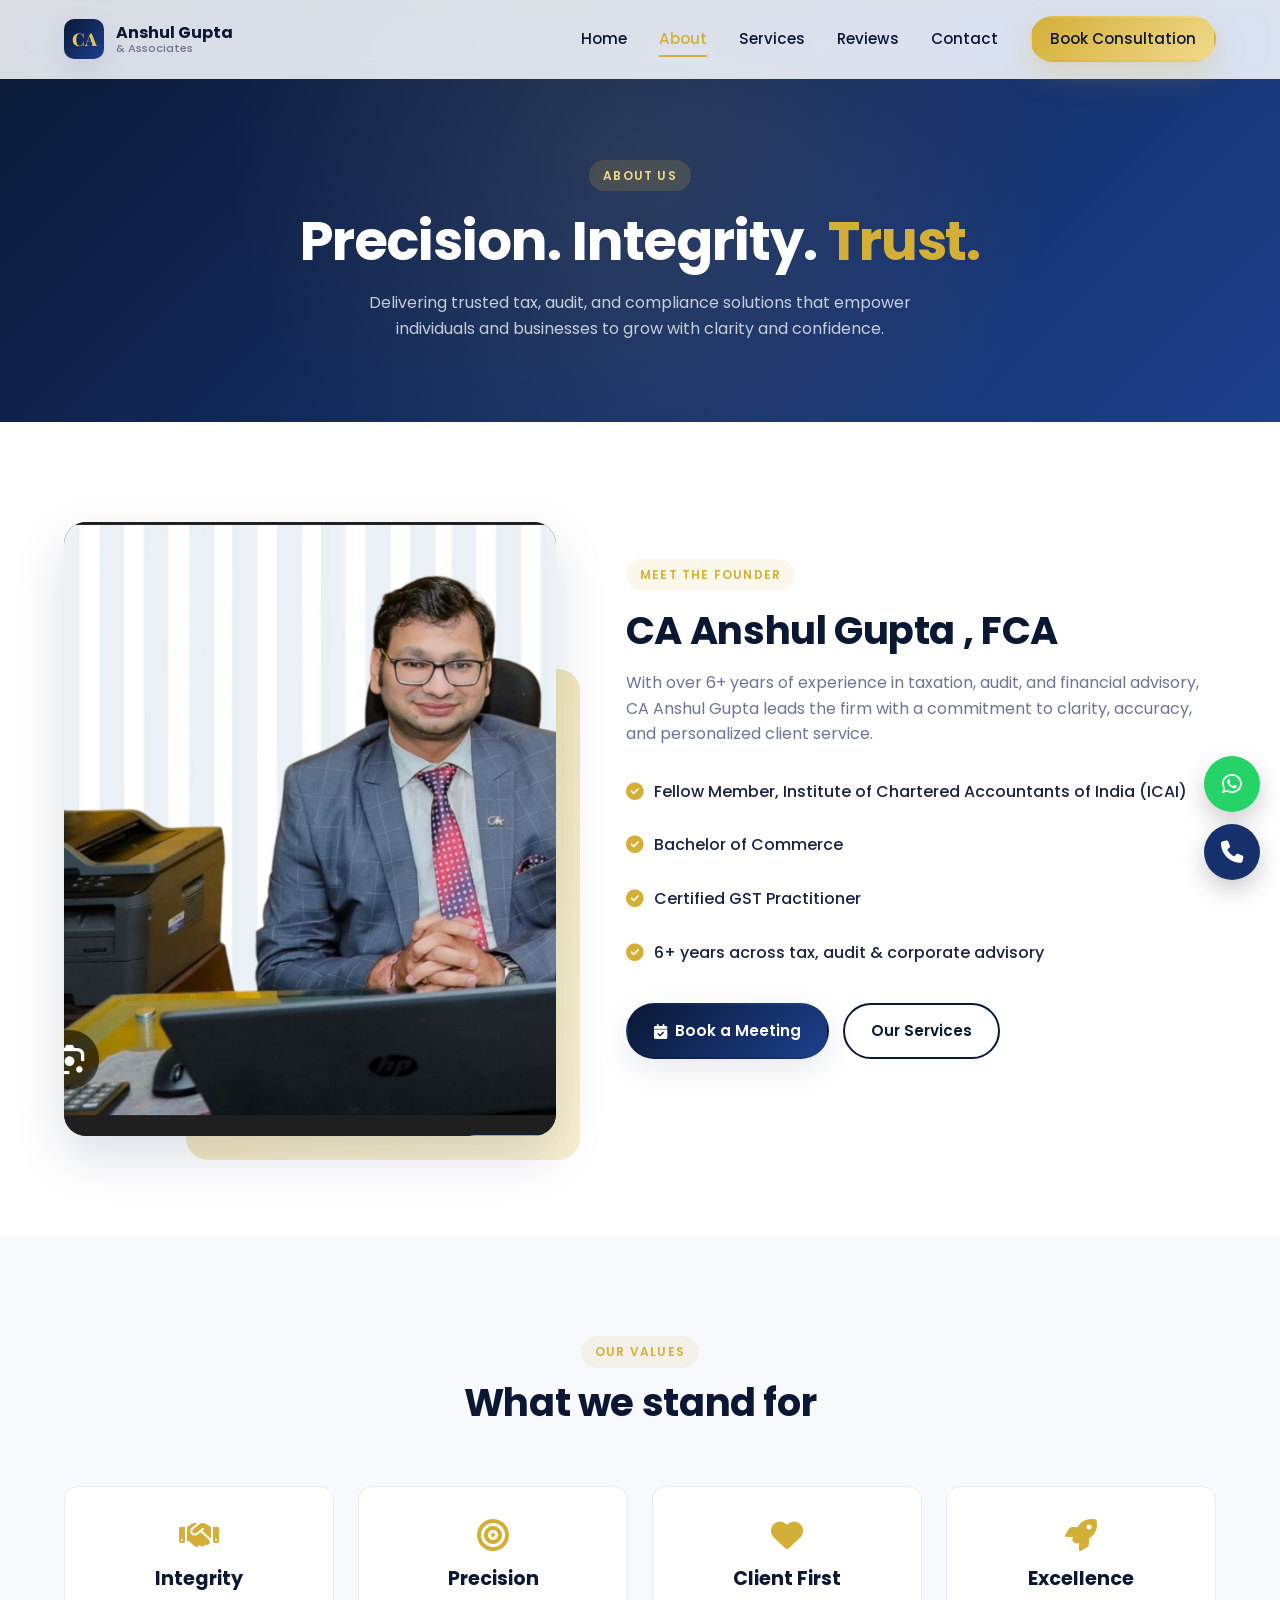
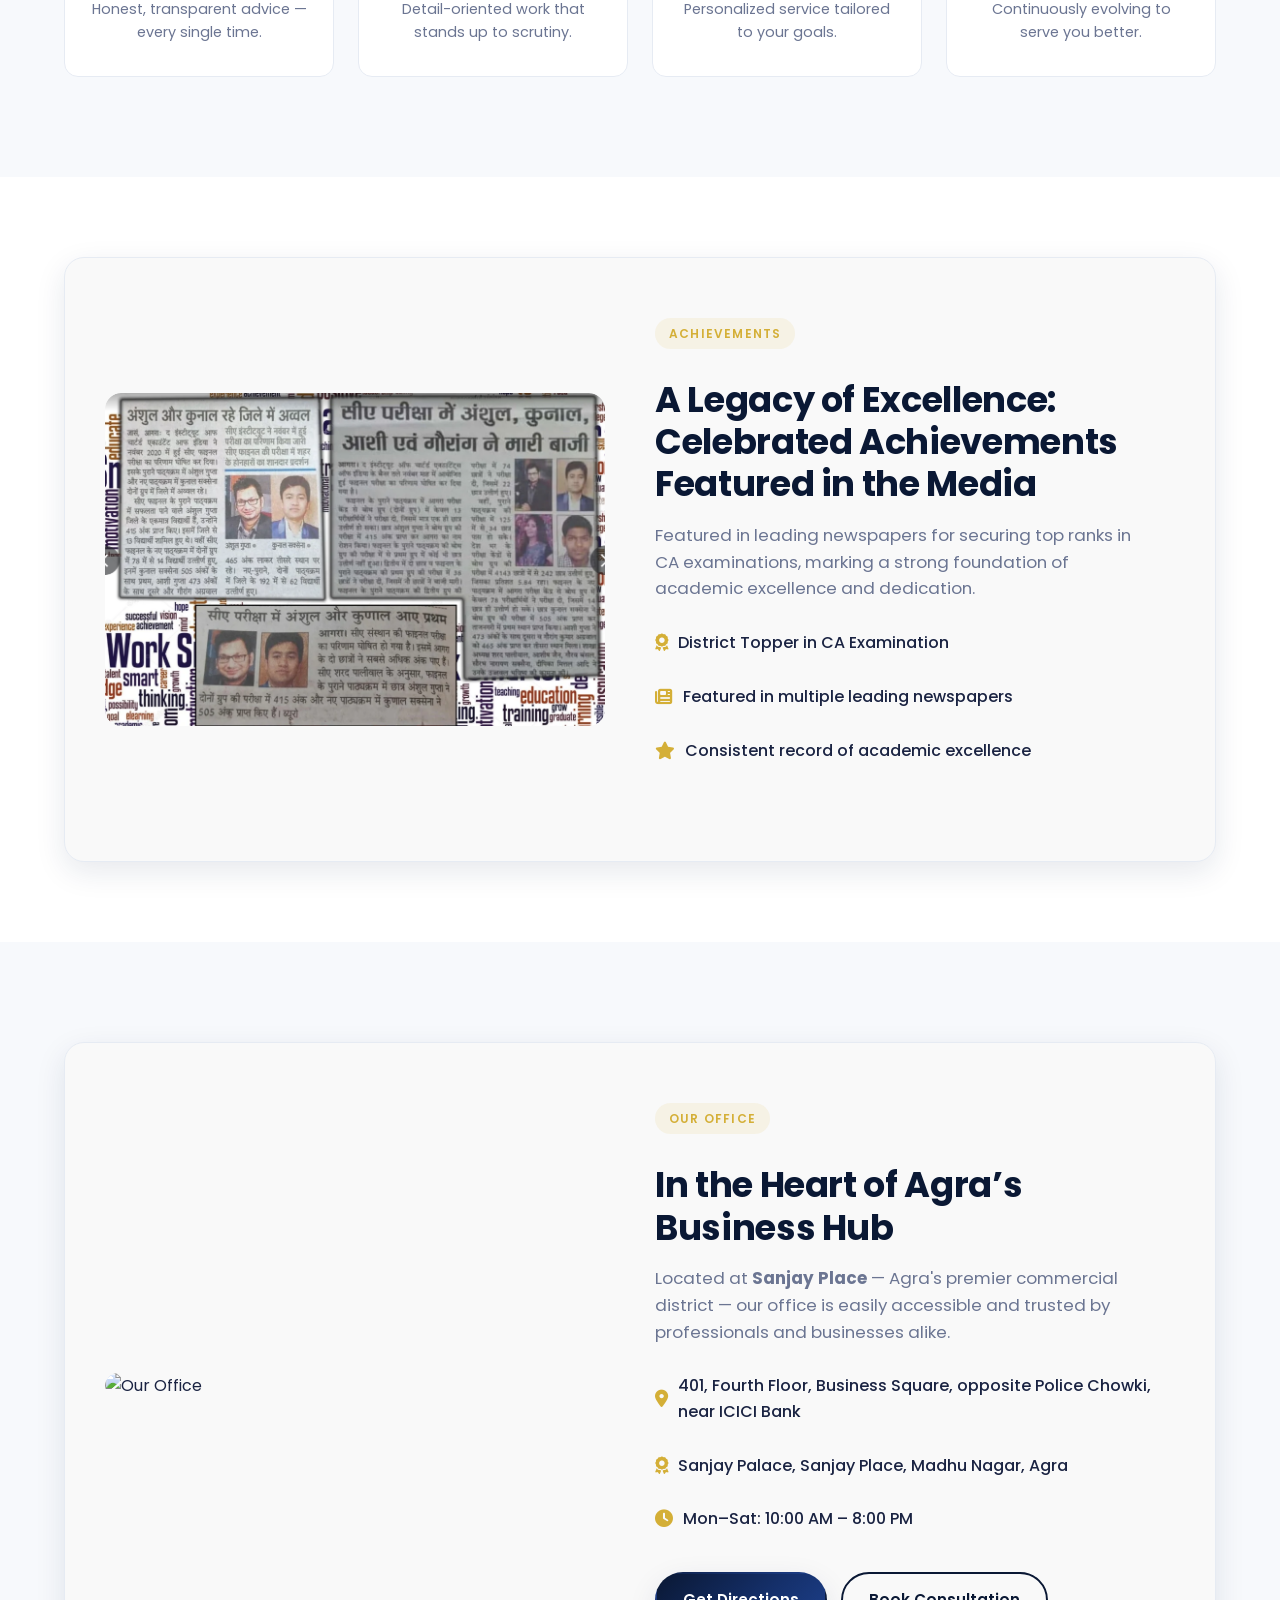
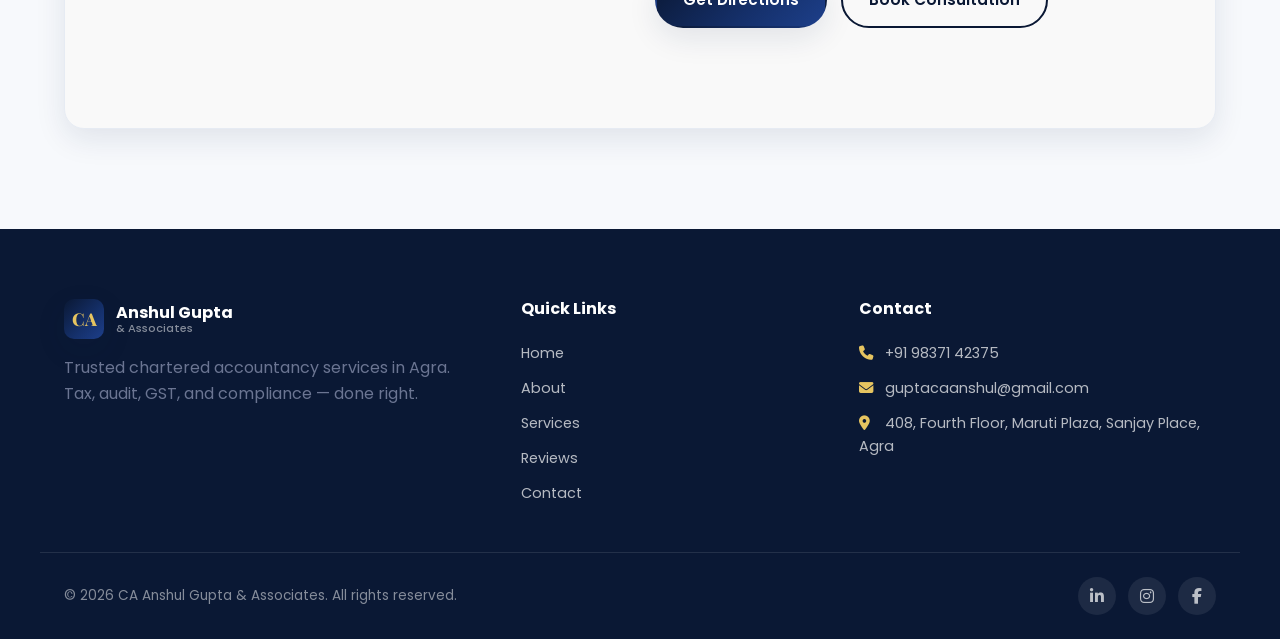
==== about.html @ d78a10b1 "Updated project" ====
<!DOCTYPE html>
<html lang="en">

<head>
  <meta charset="UTF-8" />
  <meta name="viewport" content="width=device-width, initial-scale=1.0" />
  <title>About — CA Anshul Gupta </title>
  <meta name="description"
    content="Meet CA Anshul Gupta  — qualified Chartered Accountant with 6+ years of experience in tax, audit, and advisory." />
  <link
    href="https://fonts.googleapis.com/css2?family=Poppins:wght@300;400;500;600;700;800&family=Playfair+Display:wght@600;700&display=swap"
    rel="stylesheet" />
  <link rel="stylesheet" href="https://cdnjs.cloudflare.com/ajax/libs/font-awesome/6.5.1/css/all.min.css" />
  <link rel="stylesheet" href="https://unpkg.com/aos@2.3.4/dist/aos.css" />
  <link rel="stylesheet" href="css/styles.css" />
</head>

<body>
  <header class="navbar" id="navbar">
    <div class="container nav-inner">
      <a href="index.html" class="brand">
        <span class="brand-mark">CA</span>
        <span class="brand-text">Anshul Gupta <small>& Associates</small></span>
      </a>
      <nav class="nav-links" id="navLinks">
        <a href="index.html">Home</a>
        <a href="about.html" class="active">About</a>
        <a href="services.html">Services</a>
        <a href="reviews.html">Reviews</a>
        <a href="contact.html">Contact</a>
        <a href="contact.html" class="btn btn-gold btn-sm">Book Consultation</a>
      </nav>
      <button class="hamburger" id="hamburger" aria-label="Menu">
        <span></span><span></span><span></span>
      </button>
    </div>
  </header>

  <section class="page-hero">
    <div class="container">
      <span class="eyebrow gold-text" data-aos="fade-up">About Us</span>
      <h1 data-aos="fade-up" data-aos-delay="100">Precision. Integrity. <span class="gold">Trust.</span></h1>
      <p data-aos="fade-up" data-aos-delay="200">Delivering trusted tax, audit, and compliance solutions that empower
        individuals and businesses to grow with clarity and confidence.</p>
    </div>
  </section>

  <section class="section">
    <div class="container about-grid">
      <div class="about-image" data-aos="fade-right">
        <div class="img-frame">
          <div class="img-placeholder profile">
            <img src="./images/profile.jpeg" alt="CA Anshul Gupta" class="profile-img">
          </div>
        </div>
        <div class="img-deco"></div>
      </div>
      <div class="about-text" data-aos="fade-left">
        <span class="eyebrow gold-text">Meet the Founder</span>
        <h2>CA Anshul Gupta , FCA</h2>
        <p>With over 6+ years of experience in taxation, audit, and financial advisory, CA Anshul Gupta leads the firm
          with a commitment to clarity, accuracy, and personalized client service.</p>
        <ul class="check-list">
          <li><i class="fa-solid fa-circle-check"></i> Fellow Member, Institute of Chartered Accountants of India (ICAI)
          </li>
          <li><i class="fa-solid fa-circle-check"></i> Bachelor of Commerce </li>
          <li><i class="fa-solid fa-circle-check"></i> Certified GST Practitioner</li>
          <li><i class="fa-solid fa-circle-check"></i> 6+ years across tax, audit & corporate advisory</li>
        </ul>
        <div class="hero-cta">
          <a href="contact.html" class="btn btn-primary"><i class="fa-solid fa-calendar-check"></i> Book a Meeting</a>
          <a href="services.html" class="btn btn-outline">Our Services</a>
        </div>
      </div>
    </div>
  </section>

  <section class="section section-muted">
    <div class="container">
      <div class="section-head" data-aos="fade-up">
        <span class="eyebrow gold-text">Our Values</span>
        <h2>What we stand for</h2>
      </div>
      <div class="values-grid">
        <div class="value-card" data-aos="fade-up">
          <i class="fa-solid fa-handshake"></i>
          <h3>Integrity</h3>
          <p>Honest, transparent advice — every single time.</p>
        </div>
        <div class="value-card" data-aos="fade-up" data-aos-delay="100">
          <i class="fa-solid fa-bullseye"></i>
          <h3>Precision</h3>
          <p>Detail-oriented work that stands up to scrutiny.</p>
        </div>
        <div class="value-card" data-aos="fade-up" data-aos-delay="200">
          <i class="fa-solid fa-heart"></i>
          <h3>Client First</h3>
          <p>Personalized service tailored to your goals.</p>
        </div>
        <div class="value-card" data-aos="fade-up" data-aos-delay="300">
          <i class="fa-solid fa-rocket"></i>
          <h3>Excellence</h3>
          <p>Continuously evolving to serve you better.</p>
        </div>
      </div>
    </div>
  </section>

  <section class="section achievement-section">
    <div class="container">
      <div class="office-card" data-aos="fade-up">

        <!-- Image -->
        <div class="office-image">
          <img src="./images/news paper copy.png" alt="Media Coverage">
        </div>

        <!-- Content -->
        <div class="office-content">
          <span class="eyebrow gold-text">ACHIEVEMENTS</span>

          <h2>A Legacy of Excellence: Celebrated Achievements Featured in the Media</h2>

          <p>
            Featured in leading newspapers for securing top ranks in CA examinations,
            marking a strong foundation of academic excellence and dedication.
          </p>

          <ul class="check-list">
            <li><i class="fa-solid fa-award"></i> District Topper in CA Examination</li>
            <li><i class="fa-solid fa-newspaper"></i> Featured in multiple leading newspapers</li>
            <li><i class="fa-solid fa-star"></i> Consistent record of academic excellence</li>
          </ul>

        </div>
      </div>
    </div>
  </section>

  <section class="section section-muted">
    <div class="container">
      <div class="office-card" data-aos="fade-up">

        <!-- Image -->
        <div class="office-image">
          <img src="./images/office image new.png" alt="Our Office">
        </div>

        <!-- Content -->
        <div class="office-content">
          <span class="eyebrow gold-text">OUR OFFICE</span>

          <h2>In the Heart of Agra’s Business Hub</h2>

          <p>
            Located at <strong>Sanjay Place</strong> — Agra's premier commercial district —
            our office is easily accessible and trusted by professionals and businesses alike.
          </p>

          <ul class="check-list" style="margin-bottom: 32px;">
            <li><i class="fa-solid fa-location-dot"></i> 401, Fourth Floor, Business Square, opposite Police Chowki,
              near ICICI Bank</li>
            <li><i class="fa-solid fa-award"></i> Sanjay Palace, Sanjay Place, Madhu Nagar, Agra</li>
            <li><i class="fa-solid fa-clock"></i> Mon–Sat: 10:00 AM – 8:00 PM</li>
          </ul>

          <div class="hero-cta">
            <a href="https://maps.app.goo.gl/WFhWvHeYN3jcfNAJ9" target="_blank" class="btn btn-primary">
              Get Directions
            </a>
            <a href="contact.html" class="btn btn-outline">
              Book Consultation
            </a>
          </div>

        </div>
      </div>
    </div>
  </section>

  <footer class="footer">
    <div class="container footer-grid">
      <div>
        <a href="index.html" class="brand">
          <span class="brand-mark">CA</span>
          <span class="brand-text">Anshul Gupta <small>& Associates</small></span>
        </a>
        <p class="muted">Trusted chartered accountancy services in Agra. Tax, audit, GST, and compliance — done right.
        </p>
      </div>
      <div>
        <h4>Quick Links</h4>
        <ul>
          <li><a href="index.html">Home</a></li>
          <li><a href="about.html">About</a></li>
          <li><a href="services.html">Services</a></li>
          <li><a href="reviews.html">Reviews</a></li>
          <li><a href="contact.html">Contact</a></li>
        </ul>
      </div>
      <div>
        <h4>Contact</h4>
        <ul>
          <li><a href="tel:+919837142375"><i class="fa-solid fa-phone"></i> +91 98371 42375</a></li>
          <li><a href="mailto:guptacaanshul@gmail.com"><i class="fa-solid fa-envelope"></i> guptacaanshul@gmail.com</a>
          </li>
          <li><i class="fa-solid fa-location-dot"></i> 408, Fourth Floor, Maruti Plaza, Sanjay Place, Agra</li>
        </ul>
      </div>
    </div>
    <div class="container foot-bottom">
      <small>© <span id="year"></span> CA Anshul Gupta & Associates. All rights reserved.</small>
      <div class="socials">
        <a href="#" aria-label="LinkedIn"><i class="fa-brands fa-linkedin-in"></i></a>
        <a href="#" aria-label="Instagram"><i class="fa-brands fa-instagram"></i></a>
        <a href="#" aria-label="Facebook"><i class="fa-brands fa-facebook-f"></i></a>
      </div>
    </div>
  </footer>

  <a href="https://wa.me/91-9837142375" target="_blank" rel="noopener" class="float-btn float-wa" aria-label="WhatsApp">
    <i class="fa-brands fa-whatsapp"></i>
  </a>
  <a href="tel:+91-9837142375" class="float-btn float-call" aria-label="Call">
    <i class="fa-solid fa-phone"></i>
  </a>

  <script src="https://unpkg.com/aos@2.3.4/dist/aos.js"></script>
  <script src="js/main.js"></script>
</body>

</html>
---- css/styles.css ----
/* =========================================================
   CA Anshul Gupta & Associates — Premium CA website
   Theme: Dark Blue + White + Gold
   ========================================================= */

:root {
  --navy-900: #0a1834;
  --navy-800: #0f2452;
  --navy-700: #15306b;
  --navy-600: #1d3f8a;
  --gold-500: #d4af37;
  --gold-400: #e6c460;
  --gold-300: #f1d98a;
  --white: #ffffff;
  --offwhite: #f7f9fc;
  --muted: #6b7592;
  --line: #e6ebf3;
  --shadow-sm: 0 4px 12px rgba(15, 36, 82, 0.06);
  --shadow-md: 0 10px 30px rgba(15, 36, 82, 0.1);
  --shadow-lg: 0 20px 50px rgba(15, 36, 82, 0.15);
  --shadow-gold: 0 12px 30px rgba(212, 175, 55, 0.25);
  --radius: 14px;
  --radius-lg: 22px;
  --transition: 0.3s cubic-bezier(0.4, 0, 0.2, 1);
  --gradient-navy: linear-gradient(135deg, #0a1834 0%, #15306b 60%, #1d3f8a 100%);
  --gradient-gold: linear-gradient(135deg, #d4af37, #f1d98a);
}

* {
  box-sizing: border-box;
  margin: 0;
  padding: 0;
}

html {
  scroll-behavior: smooth;
}

body {
  font-family: 'Poppins', system-ui, -apple-system, sans-serif;
  font-size: 16px;
  line-height: 1.6;
  color: #1a2342;
  background: var(--white);
  -webkit-font-smoothing: antialiased;
  overflow-x: hidden;
}

img {
  max-width: 100%;
  display: block;
}

.container {
  max-width: 1200px;
  margin: 0 auto;
  padding: 0 24px;
}

h1,
h2,
h3,
h4 {
  font-weight: 700;
  line-height: 1.2;
  color: var(--navy-900);
}

h1 {
  font-size: clamp(2rem, 4vw + 1rem, 3.4rem);
  letter-spacing: -0.02em;
}

h2 {
  font-size: clamp(1.6rem, 2vw + 1rem, 2.4rem);
  letter-spacing: -0.01em;
}

h3 {
  font-size: 1.2rem;
}

p {
  color: #4a5573;
}

a {
  color: inherit;
  text-decoration: none;
}

.muted {
  color: var(--muted);
}

.gold {
  color: var(--gold-500);
}

.gold-text {
  color: var(--gold-500);
  letter-spacing: 0.12em;
  text-transform: uppercase;
  font-size: 0.75rem;
  font-weight: 600;
}

.eyebrow {
  display: inline-flex;
  align-items: center;
  gap: 8px;
  padding: 6px 14px;
  border-radius: 999px;
  background: rgba(212, 175, 55, 0.1);
  color: var(--gold-500);
  font-size: 0.75rem;
  font-weight: 600;
  letter-spacing: 0.1em;
  text-transform: uppercase;
  margin-bottom: 18px;
}

/* ========== Buttons ========== */
.btn {
  display: inline-flex;
  align-items: center;
  justify-content: center;
  gap: 8px;
  padding: 14px 26px;
  font-family: inherit;
  font-size: 0.95rem;
  font-weight: 600;
  border-radius: 999px;
  border: 2px solid transparent;
  cursor: pointer;
  transition: all var(--transition);
  white-space: nowrap;
  position: relative;
  overflow: hidden;
}

.btn-sm {
  padding: 9px 18px;
  font-size: 0.85rem;
}

.btn-block {
  width: 100%;
}

.btn-primary {
  background: var(--gradient-navy);
  color: var(--white);
  box-shadow: var(--shadow-md);
}

.btn-primary:hover {
  transform: translateY(-3px);
  box-shadow: var(--shadow-lg);
}

.btn-gold {
  background: var(--gradient-gold);
  color: var(--navy-900);
  box-shadow: var(--shadow-gold);
}

.btn-gold:hover {
  transform: translateY(-3px);
  box-shadow: 0 18px 40px rgba(212, 175, 55, 0.4);
}

.btn-whatsapp {
  background: #25d366;
  color: var(--white);
  box-shadow: 0 10px 25px rgba(37, 211, 102, 0.3);
}

.btn-whatsapp:hover {
  background: #1faa54;
  transform: translateY(-3px);
}

.btn-light {
  background: var(--white);
  color: var(--navy-900);
}

.btn-light:hover {
  transform: translateY(-3px);
  box-shadow: var(--shadow-md);
}

.btn-outline {
  background: transparent;
  color: var(--navy-900);
  border-color: var(--navy-900);
}

.btn-outline:hover {
  background: var(--navy-900);
  color: var(--white);
}

/* ========== Navbar ========== */
.navbar {
  position: fixed;
  top: 0;
  left: 0;
  right: 0;
  z-index: 100;
  padding: 16px 0;
  background: rgba(255, 255, 255, 0.85);
  backdrop-filter: saturate(180%) blur(14px);
  -webkit-backdrop-filter: saturate(180%) blur(14px);
  transition: all var(--transition);
  border-bottom: 1px solid transparent;
}

.navbar.scrolled {
  padding: 10px 0;
  background: rgba(255, 255, 255, 0.95);
  border-bottom-color: var(--line);
  box-shadow: var(--shadow-sm);
}

.nav-inner {
  display: flex;
  align-items: center;
  justify-content: space-between;
}

.brand {
  display: flex;
  align-items: center;
  gap: 12px;
  font-weight: 700;
}

.brand-mark {
  width: 40px;
  height: 40px;
  display: grid;
  place-items: center;
  background: var(--gradient-navy);
  color: var(--gold-400);
  border-radius: 10px;
  font-weight: 800;
  font-family: 'Playfair Display', serif;
  font-size: 1.1rem;
  box-shadow: var(--shadow-md);
}

.brand-text {
  font-size: 1rem;
  line-height: 1.1;
  color: var(--navy-900);
}

.brand-text small {
  display: block;
  font-size: 0.7rem;
  color: var(--muted);
  font-weight: 500;
}

.nav-links {
  display: flex;
  align-items: center;
  gap: 32px;
}

.nav-links a {
  font-weight: 500;
  font-size: 0.95rem;
  color: var(--navy-900);
  position: relative;
  transition: color var(--transition);
}

.nav-links a:not(.btn)::after {
  content: '';
  position: absolute;
  left: 0;
  bottom: -6px;
  width: 100%;
  height: 2px;
  background: var(--gold-500);
  transform: scaleX(0);
  transform-origin: right;
  transition: transform var(--transition);
}

.nav-links a:not(.btn):hover::after,
.nav-links a:not(.btn).active::after {
  transform: scaleX(1);
  transform-origin: left;
}

.nav-links a.active {
  color: var(--gold-500);
}

.hamburger {
  display: none;
  width: 42px;
  height: 42px;
  background: transparent;
  border: none;
  cursor: pointer;
  flex-direction: column;
  gap: 5px;
  justify-content: center;
  align-items: center;
}

.hamburger span {
  width: 24px;
  height: 2px;
  background: var(--navy-900);
  transition: all var(--transition);
}

.hamburger.open span:nth-child(1) {
  transform: translateY(7px) rotate(45deg);
}

.hamburger.open span:nth-child(2) {
  opacity: 0;
}

.hamburger.open span:nth-child(3) {
  transform: translateY(-7px) rotate(-45deg);
}

/* ========== Hero ========== */
.hero {
  position: relative;
  padding: 160px 0 100px;
  overflow: hidden;
  background: var(--gradient-navy);
  color: var(--white);
}

.hero-bg {
  position: absolute;
  inset: 0;
  background:
    radial-gradient(circle at 20% 30%, rgba(212, 175, 55, 0.15), transparent 50%),
    radial-gradient(circle at 80% 70%, rgba(29, 63, 138, 0.5), transparent 50%);
  pointer-events: none;
}

.hero::before {
  content: '';
  position: absolute;
  inset: 0;
  background-image:
    linear-gradient(rgba(255, 255, 255, 0.03) 1px, transparent 1px),
    linear-gradient(90deg, rgba(255, 255, 255, 0.03) 1px, transparent 1px);
  background-size: 40px 40px;
  pointer-events: none;
}

.hero-inner {
  position: relative;
  display: grid;
  grid-template-columns: 1.1fr 1fr;
  gap: 60px;
  align-items: center;
}

.hero-content h1 {
  color: var(--white);
  margin-bottom: 20px;
}

.hero-content .lead {
  color: rgba(255, 255, 255, 0.8);
  font-size: 1.1rem;
  margin-bottom: 32px;
  max-width: 540px;
}

.hero-content .eyebrow {
  background: rgba(212, 175, 55, 0.18);
  color: var(--gold-300);
}

.hero-cta {
  display: flex;
  flex-wrap: wrap;
  gap: 14px;
  margin-bottom: 40px;
}

.hero-trust {
  display: flex;
  align-items: center;
  gap: 16px;
}

.hero-trust strong {
  display: block;
  color: var(--white);
  font-weight: 600;
}

.hero-trust small {
  color: rgba(255, 255, 255, 0.6);
}

.avatars {
  display: flex;
}

.avatars span {
  width: 40px;
  height: 40px;
  border-radius: 50%;
  border: 3px solid var(--navy-800);
  margin-left: -12px;
  background: linear-gradient(135deg, #d4af37, #f1d98a);
}

.avatars span:first-child {
  margin-left: 0;
}

.avatars span:nth-child(2) {
  background: linear-gradient(135deg, #6c8cff, #a3b8ff);
}

.avatars span:nth-child(3) {
  background: linear-gradient(135deg, #25d366, #5eea91);
}

.avatars span:nth-child(4) {
  background: linear-gradient(135deg, #ff8a65, #ffb199);
}

/* Hero floating cards */
.hero-card {
  position: relative;
  height: 460px;
}

.hero-orb {
  position: absolute;
  width: 360px;
  height: 360px;
  right: -40px;
  top: 30px;
  background: radial-gradient(circle, rgba(212, 175, 55, 0.3), transparent 70%);
  border-radius: 50%;
  filter: blur(20px);
  animation: float 6s ease-in-out infinite;
}

.float-card {
  position: absolute;
  display: flex;
  align-items: center;
  gap: 14px;
  padding: 16px 20px;
  background: rgba(255, 255, 255, 0.96);
  border-radius: var(--radius);
  box-shadow: var(--shadow-lg);
  color: var(--navy-900);
  min-width: 240px;
  animation: float 5s ease-in-out infinite;
}

.float-card i {
  font-size: 1.4rem;
  color: var(--navy-700);
  width: 42px;
  height: 42px;
  display: grid;
  place-items: center;
  background: rgba(15, 36, 82, 0.08);
  border-radius: 10px;
}

.float-card strong {
  display: block;
  font-weight: 600;
  font-size: 0.95rem;
}

.float-card small {
  color: var(--muted);
  font-size: 0.8rem;
}

.badge-ok,
.badge-warn {
  margin-left: auto;
  padding: 4px 10px;
  border-radius: 999px;
  font-size: 0.7rem;
  font-weight: 600;
}

.badge-ok {
  background: rgba(37, 211, 102, 0.15);
  color: #1a8a45;
}

.badge-warn {
  background: rgba(212, 175, 55, 0.18);
  color: #8a7020;
}

.card-1 {
  top: 20px;
  right: 40px;
  animation-delay: 0s;
}

.card-2 {
  top: 180px;
  right: 0;
  animation-delay: 1s;
}

.card-3 {
  top: 340px;
  right: 80px;
  animation-delay: 2s;
}

@keyframes float {

  0%,
  100% {
    transform: translateY(0);
  }

  50% {
    transform: translateY(-12px);
  }
}

/* ========== Page hero (about/services/contact) ========== */
.page-hero {
  padding: 160px 0 80px;
  background: var(--gradient-navy);
  color: var(--white);
  text-align: center;
  position: relative;
  overflow: hidden;
}

.page-hero::before {
  content: '';
  position: absolute;
  inset: 0;
  background: radial-gradient(circle at 50% 40%, rgba(212, 175, 55, 0.12), transparent 60%);
}

.page-hero h1 {
  color: var(--white);
  position: relative;
}

.page-hero p {
  color: rgba(255, 255, 255, 0.75);
  max-width: 620px;
  margin: 16px auto 0;
  position: relative;
}

.page-hero .eyebrow {
  background: rgba(212, 175, 55, 0.18);
  color: var(--gold-300);
  position: relative;
}

/* ========== Stats ========== */
.stats {
  padding: 60px 0;
  background: var(--white);
  margin-top: -50px;
  position: relative;
  z-index: 5;
}

.stats-grid {
  display: grid;
  grid-template-columns: repeat(4, 1fr);
  gap: 24px;
  background: var(--white);
  padding: 40px;
  border-radius: var(--radius-lg);
  box-shadow: var(--shadow-lg);
  border: 1px solid var(--line);
}

.stat {
  text-align: center;
}

.stat h3 {
  font-size: 2.6rem;
  background: var(--gradient-navy);
  -webkit-background-clip: text;
  background-clip: text;
  -webkit-text-fill-color: transparent;
  font-weight: 800;
  margin-bottom: 6px;
}

.stat p {
  color: var(--muted);
  font-weight: 500;
  font-size: 0.95rem;
}

/* ========== Sections ========== */
.section {
  padding: 100px 0;
}

.section-muted {
  background: var(--offwhite);
}

.section-head {
  text-align: center;
  max-width: 640px;
  margin: 0 auto 60px;
}

.section-head .eyebrow {
  margin-bottom: 12px;
}

.section-head p {
  margin-top: 12px;
  color: var(--muted);
}

/* ========== Service cards ========== */
.services-grid {
  display: grid;
  grid-template-columns: repeat(4, 1fr);
  gap: 24px;
}

.services-grid-lg {
  grid-template-columns: repeat(4, 1fr);
}

.service-card {
  background: var(--white);
  padding: 32px 28px;
  border-radius: var(--radius);
  border: 1px solid var(--line);
  transition: all var(--transition);
  position: relative;
  overflow: hidden;
}

.service-card::before {
  content: '';
  position: absolute;
  left: 0;
  top: 0;
  width: 100%;
  height: 4px;
  background: var(--gradient-gold);
  transform: scaleX(0);
  transform-origin: left;
  transition: transform var(--transition);
}

.service-card:hover {
  transform: translateY(-8px);
  box-shadow: var(--shadow-lg);
  border-color: rgba(212, 175, 55, 0.3);
}

.service-card:hover::before {
  transform: scaleX(1);
}

.icon-wrap {
  width: 56px;
  height: 56px;
  display: grid;
  place-items: center;
  background: var(--gradient-navy);
  color: var(--gold-400);
  border-radius: 14px;
  font-size: 1.3rem;
  margin-bottom: 20px;
  transition: transform var(--transition);
}

.service-card:hover .icon-wrap {
  transform: rotate(-6deg) scale(1.05);
}

.service-card h3 {
  margin-bottom: 10px;
}

.service-card p {
  color: var(--muted);
  font-size: 0.95rem;
  margin-bottom: 16px;
}

.link-arrow {
  display: inline-flex;
  align-items: center;
  gap: 6px;
  color: var(--navy-700);
  font-weight: 600;
  font-size: 0.9rem;
  transition: gap var(--transition), color var(--transition);
}

.link-arrow:hover {
  gap: 12px;
  color: var(--gold-500);
}

.mini-list {
  list-style: none;
  padding: 0;
}

.mini-list li {
  padding: 6px 0 6px 22px;
  position: relative;
  font-size: 0.9rem;
  color: var(--muted);
}

.mini-list li::before {
  content: '✓';
  position: absolute;
  left: 0;
  top: 6px;
  color: var(--gold-500);
  font-weight: 700;
}

/* ========== About ========== */
.about-grid {
  display: grid;
  grid-template-columns: 1fr 1.2fr;
  gap: 70px;
  align-items: center;
}

.about-image {
  position: relative;
}

.img-frame {
  position: relative;
  border-radius: var(--radius-lg);
  overflow: hidden;
  box-shadow: var(--shadow-lg);
  z-index: 2;
}

.img-deco {
  position: absolute;
  width: 80%;
  height: 80%;
  background: var(--gradient-gold);
  border-radius: var(--radius-lg);
  bottom: -24px;
  right: -24px;
  z-index: 1;
  opacity: 0.4;
}

.img-placeholder {
  aspect-ratio: 4/5;
  background: var(--gradient-navy);
  display: grid;
  place-items: center;
  gap: 10px;
  color: var(--gold-300);
  font-size: 4rem;
}

.img-placeholder span {
  font-size: 0.85rem;
  opacity: 0.7;
  letter-spacing: 0.1em;
  text-transform: uppercase;
}

.img-placeholder.profile {
  aspect-ratio: 4/5;
}

.about-text h2 {
  margin-bottom: 16px;
}

.about-text>p {
  margin-bottom: 24px;
  color: var(--muted);
}

.check-list {
  list-style: none;
  margin-bottom: 30px;
}

.check-list li {
  display: flex;
  align-items: center;
  gap: 12px;
  padding: 8px 0;
  font-weight: 500;
}

.check-list i {
  color: var(--gold-500);
  font-size: 1.1rem;
}

/* Values */
.values-grid {
  display: grid;
  grid-template-columns: repeat(4, 1fr);
  gap: 24px;
}

.value-card {
  background: var(--white);
  padding: 32px 24px;
  border-radius: var(--radius);
  text-align: center;
  border: 1px solid var(--line);
  transition: all var(--transition);
}

.value-card:hover {
  transform: translateY(-6px);
  box-shadow: var(--shadow-md);
}

.value-card i {
  font-size: 2rem;
  color: var(--gold-500);
  margin-bottom: 16px;
}

.value-card h3 {
  margin-bottom: 8px;
}

.value-card p {
  color: var(--muted);
  font-size: 0.9rem;
}

/* Gallery */
.gallery-grid {
  display: grid;
  grid-template-columns: repeat(3, 1fr);
  gap: 20px;
}

.gallery-item {
  border-radius: var(--radius);
  overflow: hidden;
  box-shadow: var(--shadow-sm);
  cursor: pointer;
  position: relative;
}

.gallery-item .img-placeholder {
  aspect-ratio: 4/3;
  transition: transform 0.6s ease;
}

.gallery-item:hover .img-placeholder {
  transform: scale(1.08);
}

.gallery-item::after {
  content: '\f00e';
  font-family: 'Font Awesome 6 Free';
  font-weight: 900;
  position: absolute;
  inset: 0;
  background: rgba(10, 24, 52, 0.4);
  color: var(--gold-400);
  font-size: 1.5rem;
  display: grid;
  place-items: center;
  opacity: 0;
  transition: opacity var(--transition);
}

.gallery-item:hover::after {
  opacity: 1;
}

/* ========== CTA band ========== */
.cta-band {
  padding: 80px 0;
  background: var(--gradient-navy);
  color: var(--white);
  position: relative;
  overflow: hidden;
}

.cta-band::before {
  content: '';
  position: absolute;
  inset: 0;
  background: radial-gradient(circle at 80% 50%, rgba(212, 175, 55, 0.2), transparent 50%);
}

.cta-inner {
  position: relative;
  display: flex;
  align-items: center;
  justify-content: space-between;
  gap: 30px;
  flex-wrap: wrap;
}

.cta-inner h2 {
  color: var(--white);
  margin-bottom: 8px;
}

.cta-inner p {
  color: rgba(255, 255, 255, 0.8);
}

.cta-actions {
  display: flex;
  gap: 14px;
  flex-wrap: wrap;
}

/* ========== Contact ========== */
.contact-grid {
  display: grid;
  grid-template-columns: 1fr 1.2fr;
  gap: 60px;
  align-items: start;
}

.contact-info>h2 {
  margin-bottom: 8px;
}

.contact-info>p {
  margin-bottom: 24px;
}

.contact-card {
  display: flex;
  align-items: center;
  gap: 16px;
  padding: 18px 22px;
  background: var(--white);
  border: 1px solid var(--line);
  border-radius: var(--radius);
  margin-bottom: 14px;
  transition: all var(--transition);
}

.contact-card.hover-lift:hover {
  transform: translateY(-3px);
  box-shadow: var(--shadow-md);
  border-color: var(--gold-500);
}

.contact-card.no-link {
  cursor: default;
}

.contact-card small {
  display: block;
  font-size: 0.75rem;
  color: var(--muted);
  text-transform: uppercase;
  letter-spacing: 0.08em;
  font-weight: 600;
}

.contact-card strong {
  font-weight: 600;
  color: var(--navy-900);
}

.contact-card .ci-arrow {
  margin-left: auto;
  color: var(--muted);
  transition: transform var(--transition), color var(--transition);
}

.contact-card.hover-lift:hover .ci-arrow {
  color: var(--gold-500);
  transform: translateX(4px);
}

.ci-icon {
  width: 48px;
  height: 48px;
  display: grid;
  place-items: center;
  border-radius: 12px;
  font-size: 1.1rem;
  flex-shrink: 0;
}

.ci-blue {
  background: rgba(15, 36, 82, 0.1);
  color: var(--navy-700);
}

.ci-green {
  background: rgba(37, 211, 102, 0.15);
  color: #1a8a45;
}

.ci-gold {
  background: rgba(212, 175, 55, 0.18);
  color: #8a7020;
}

.ci-navy {
  background: var(--gradient-navy);
  color: var(--gold-400);
}

/* Contact form */
.contact-form {
  background: var(--white);
  padding: 36px;
  border-radius: var(--radius-lg);
  box-shadow: var(--shadow-md);
  border: 1px solid var(--line);
}

.contact-form h2 {
  margin-bottom: 6px;
}

.contact-form>p {
  margin-bottom: 24px;
  font-size: 0.9rem;
}

.field {
  margin-bottom: 16px;
}

.field label {
  display: block;
  font-size: 0.85rem;
  font-weight: 600;
  color: var(--navy-900);
  margin-bottom: 6px;
}

.field input,
.field select,
.field textarea {
  width: 100%;
  padding: 12px 16px;
  border: 1.5px solid var(--line);
  border-radius: 10px;
  font-family: inherit;
  font-size: 0.95rem;
  background: var(--offwhite);
  transition: all var(--transition);
}

.field input:focus,
.field select:focus,
.field textarea:focus {
  outline: none;
  border-color: var(--gold-500);
  background: var(--white);
  box-shadow: 0 0 0 3px rgba(212, 175, 55, 0.15);
}

.field-row {
  display: grid;
  grid-template-columns: 1fr 1fr;
  gap: 14px;
}

.field textarea {
  resize: vertical;
}

.form-success {
  margin-top: 16px;
  padding: 12px 16px;
  background: rgba(37, 211, 102, 0.12);
  color: #1a8a45;
  border-radius: 10px;
  font-weight: 500;
  font-size: 0.9rem;
}

/* Map */
.map-section {
  padding-bottom: 100px;
}

.map-wrap {
  margin-top: 30px;
  border-radius: var(--radius-lg);
  overflow: hidden;
  box-shadow: var(--shadow-lg);
  max-width: 1200px;
  margin-left: auto;
  margin-right: auto;
  padding: 0 24px;
}

.map-wrap iframe {
  border-radius: var(--radius-lg);
  display: block;
}

/* ========== Footer ========== */
.footer {
  background: var(--navy-900);
  color: rgba(255, 255, 255, 0.7);
  padding: 70px 0 24px;
}

.footer-grid {
  display: grid;
  grid-template-columns: 1.4fr 1fr 1.2fr;
  gap: 40px;
  padding-bottom: 40px;
  border-bottom: 1px solid rgba(255, 255, 255, 0.1);
}

.footer .brand {
  margin-bottom: 16px;
}

.footer .brand-text {
  color: var(--white);
}

.footer .brand-text small {
  color: rgba(255, 255, 255, 0.5);
}

.footer h4 {
  color: var(--white);
  margin-bottom: 18px;
  font-size: 1rem;
}

.footer ul {
  list-style: none;
}

.footer ul li {
  padding: 6px 0;
  font-size: 0.9rem;
}

.footer ul li i {
  width: 22px;
  color: var(--gold-400);
}

.footer ul a {
  transition: color var(--transition);
}

.footer ul a:hover {
  color: var(--gold-400);
}

.foot-bottom {
  display: flex;
  justify-content: space-between;
  align-items: center;
  padding-top: 24px;
  flex-wrap: wrap;
  gap: 14px;
}

.foot-bottom small {
  color: rgba(255, 255, 255, 0.5);
  font-size: 0.85rem;
}

.socials {
  display: flex;
  gap: 12px;
}

.socials a {
  width: 38px;
  height: 38px;
  display: grid;
  place-items: center;
  background: rgba(255, 255, 255, 0.08);
  border-radius: 50%;
  transition: all var(--transition);
}

.socials a:hover {
  background: var(--gold-500);
  color: var(--navy-900);
  transform: translateY(-2px);
}

/* ========== Floating buttons ========== */
.float-btn {
  position: fixed;
  right: 20px;
  width: 56px;
  height: 56px;
  display: grid;
  place-items: center;
  border-radius: 50%;
  color: var(--white);
  font-size: 1.4rem;
  z-index: 90;
  box-shadow: 0 10px 25px rgba(0, 0, 0, 0.2);
  transition: all var(--transition);
  animation: pulse-ring 2.5s ease-out infinite;
}

.float-wa {
  bottom: 88px;
  background: #25d366;
}

.float-call {
  bottom: 20px;
  background: var(--navy-700);
  animation-delay: 1.25s;
}

.float-btn:hover {
  transform: scale(1.1) translateY(-2px);
}

@keyframes pulse-ring {
  0% {
    box-shadow: 0 10px 25px rgba(0, 0, 0, 0.2), 0 0 0 0 rgba(37, 211, 102, 0.5);
  }

  70% {
    box-shadow: 0 10px 25px rgba(0, 0, 0, 0.2), 0 0 0 16px rgba(37, 211, 102, 0);
  }

  100% {
    box-shadow: 0 10px 25px rgba(0, 0, 0, 0.2), 0 0 0 0 rgba(37, 211, 102, 0);
  }
}

.float-call {
  animation-name: pulse-ring-blue;
}

@keyframes pulse-ring-blue {
  0% {
    box-shadow: 0 10px 25px rgba(0, 0, 0, 0.2), 0 0 0 0 rgba(21, 48, 107, 0.5);
  }

  70% {
    box-shadow: 0 10px 25px rgba(0, 0, 0, 0.2), 0 0 0 16px rgba(21, 48, 107, 0);
  }

  100% {
    box-shadow: 0 10px 25px rgba(0, 0, 0, 0.2), 0 0 0 0 rgba(21, 48, 107, 0);
  }
}

/* ========== Responsive ========== */
@media (max-width: 992px) {
  .hero {
    padding: 130px 0 80px;
  }

  .hero-inner {
    grid-template-columns: 1fr;
    gap: 40px;
  }

  .hero-card {
    height: 380px;
    max-width: 420px;
    margin: 0 auto;
  }

  .stats-grid {
    grid-template-columns: repeat(2, 1fr);
    padding: 30px;
  }

  .services-grid,
  .services-grid-lg {
    grid-template-columns: repeat(2, 1fr);
  }

  .values-grid {
    grid-template-columns: repeat(2, 1fr);
  }

  .about-grid {
    grid-template-columns: 1fr;
    gap: 50px;
  }

  .contact-grid {
    grid-template-columns: 1fr;
    gap: 40px;
  }

  .footer-grid {
    grid-template-columns: 1fr 1fr;
  }
}

@media (max-width: 880px) {
  .nav-links {
    position: fixed;
    top: 70px;
    left: 0;
    right: 0;
    flex-direction: column;
    background: var(--white);
    padding: 24px;
    gap: 18px;
    box-shadow: var(--shadow-md);
    transform: translateY(-150%);
    transition: transform var(--transition);
    border-top: 1px solid var(--line);
    align-items: flex-start;
  }

  .nav-links.open {
    transform: translateY(0);
  }

  .nav-links a {
    width: 100%;
    padding: 10px 0;
  }

  .nav-links a.btn {
    justify-content: center;
  }

  .hamburger {
    display: flex;
  }

  .section {
    padding: 70px 0;
  }

  .gallery-grid {
    grid-template-columns: repeat(2, 1fr);
  }

  .footer-grid {
    grid-template-columns: 1fr;
    gap: 30px;
  }

  .field-row {
    grid-template-columns: 1fr;
  }

  .cta-inner {
    flex-direction: column;
    text-align: center;
  }

  .float-btn {
    width: 50px;
    height: 50px;
    font-size: 1.2rem;
  }

  .stats-grid {
    grid-template-columns: repeat(2, 1fr);
    padding: 24px;
    gap: 16px;
  }

  .stat h3 {
    font-size: 2rem;
  }

  .hero-card {
    height: 360px;
  }

  .float-card {
    min-width: 200px;
    padding: 12px 14px;
  }

  .card-1 {
    right: 10px;
  }

  .card-3 {
    right: 20px;
  }
}

@media (max-width: 480px) {

  .services-grid,
  .services-grid-lg,
  .values-grid {
    grid-template-columns: 1fr;
  }

  .gallery-grid {
    grid-template-columns: 1fr;
  }

  .stats-grid {
    grid-template-columns: 1fr;
  }

  .hero-cta {
    flex-direction: column;
  }

  .hero-cta .btn {
    width: 100%;
  }

  .brand-text {
    font-size: 0.9rem;
  }

  .brand-text small {
    font-size: 0.65rem;
  }
}

.profile-img {
  width: 100%;
  height: 100%;
  object-fit: cover;
  border-radius: 12px;
}

/* ========== Reviews ========== */
.review-btn {
  display: inline-flex;
  align-items: center;
  gap: 8px;
  padding: 12px 24px;
  background: #fbbc05;
  color: #000;
  font-weight: 600;
  border-radius: 8px;
  text-decoration: none;
  transition: 0.3s;
  box-shadow: 0 4px 12px rgba(251, 188, 5, 0.3);
}

.review-btn:hover {
  background: #e0a800;
  transform: translateY(-2px);
  box-shadow: 0 6px 16px rgba(251, 188, 5, 0.4);
}

.reviews-hero {
  text-align: center;
  padding: 160px 0 60px;
  background: var(--navy-900);
  color: var(--white);
}

.stars-lg {
  color: var(--gold-500);
  font-size: 1.8rem;
  margin-bottom: 16px;
  letter-spacing: 4px;
}

.reviews-hero h1 {
  font-size: clamp(2.5rem, 5vw + 1rem, 3.5rem);
  margin-bottom: 16px;
  color: var(--white);
  display: flex;
  align-items: center;
  justify-content: center;
  gap: 12px;
}

.reviews-hero h1 i {
  font-size: 0.8em;
  color: var(--white);
}

.reviews-hero p {
  color: rgba(255, 255, 255, 0.8);
  font-size: 1.1rem;
}

.reviews-grid {
  display: grid;
  grid-template-columns: repeat(3, 1fr);
  gap: 24px;
  padding-top: 40px;
  padding-bottom: 80px;
}

.review-card {
  background: var(--white);
  padding: 32px 28px;
  border-radius: var(--radius);
  border: 1px solid var(--line);
  box-shadow: var(--shadow-sm);
  display: flex;
  flex-direction: column;
}

.review-stars {
  color: var(--gold-500);
  font-size: 1.1rem;
  margin-bottom: 16px;
  letter-spacing: 2px;
}

.review-text {
  font-size: 1rem;
  color: var(--navy-900);
  margin-bottom: 24px;
  flex-grow: 1;
}

.review-author {
  border-top: 1px solid var(--line);
  padding-top: 16px;
}

.review-author strong {
  display: block;
  color: var(--navy-900);
  font-weight: 600;
}

.review-author small {
  color: var(--muted);
}

@media (max-width: 992px) {
  .reviews-grid {
    grid-template-columns: repeat(2, 1fr);
  }
}

@media (max-width: 768px) {
  .reviews-grid {
    grid-template-columns: 1fr;
  }
}

/* ========== Office Card ========== */
.office-card {
  display: grid;
  grid-template-columns: 1fr 1.3fr;
  gap: 40px;
  background: var(--white);
  padding: 24px;
  border-radius: 24px;
  box-shadow: var(--shadow-md);
  border: 1px solid var(--line);
  align-items: center;
}

.office-image {
  height: 100%;
  border-radius: 16px;
  overflow: hidden;
}

.office-image img {
  width: 100%;
  height: 100%;
  object-fit: cover;
}

.office-content {
  padding: 20px 20px 20px 0;
}

.office-content h2 {
  margin-bottom: 16px;
  font-size: clamp(1.8rem, 2vw + 1rem, 2.2rem);
}

.office-content p {
  color: var(--muted);
  margin-bottom: 24px;
  font-size: 1.05rem;
}

@media (max-width: 992px) {
  .office-card {
    grid-template-columns: 1fr;
    padding: 20px;
  }

  .office-content {
    padding: 10px 10px 20px;
  }

  .office-image {
    height: 300px;
  }
}


/* Section spacing */
.achievement-section {
  padding: 80px 0;
}

/* Card layout */
.office-card {
  display: flex;
  align-items: center;
  gap: 50px;
  /* ⭐ main spacing fix */
  background: #f9f9f9;
  padding: 40px;
  border-radius: 20px;
}

/* Image */
.office-image {
  flex: 1;
}

.office-image img {
  width: 100%;
  border-radius: 16px;
  object-fit: cover;
}

/* Content */
.office-content {
  flex: 1;
}

/* Text spacing */
.office-content h2 {
  margin: 12px 0 16px;
}

.office-content p {
  margin-bottom: 20px;
  line-height: 1.6;
}

/* List spacing */
.check-list {
  padding-left: 0;
  list-style: none;
}

.check-list li {
  margin-bottom: 12px;
  display: flex;
  align-items: center;
  gap: 10px;
}

/* Responsive (IMPORTANT) */
@media (max-width: 768px) {
  .office-card {
    flex-direction: column;
    padding: 25px;
  }
}
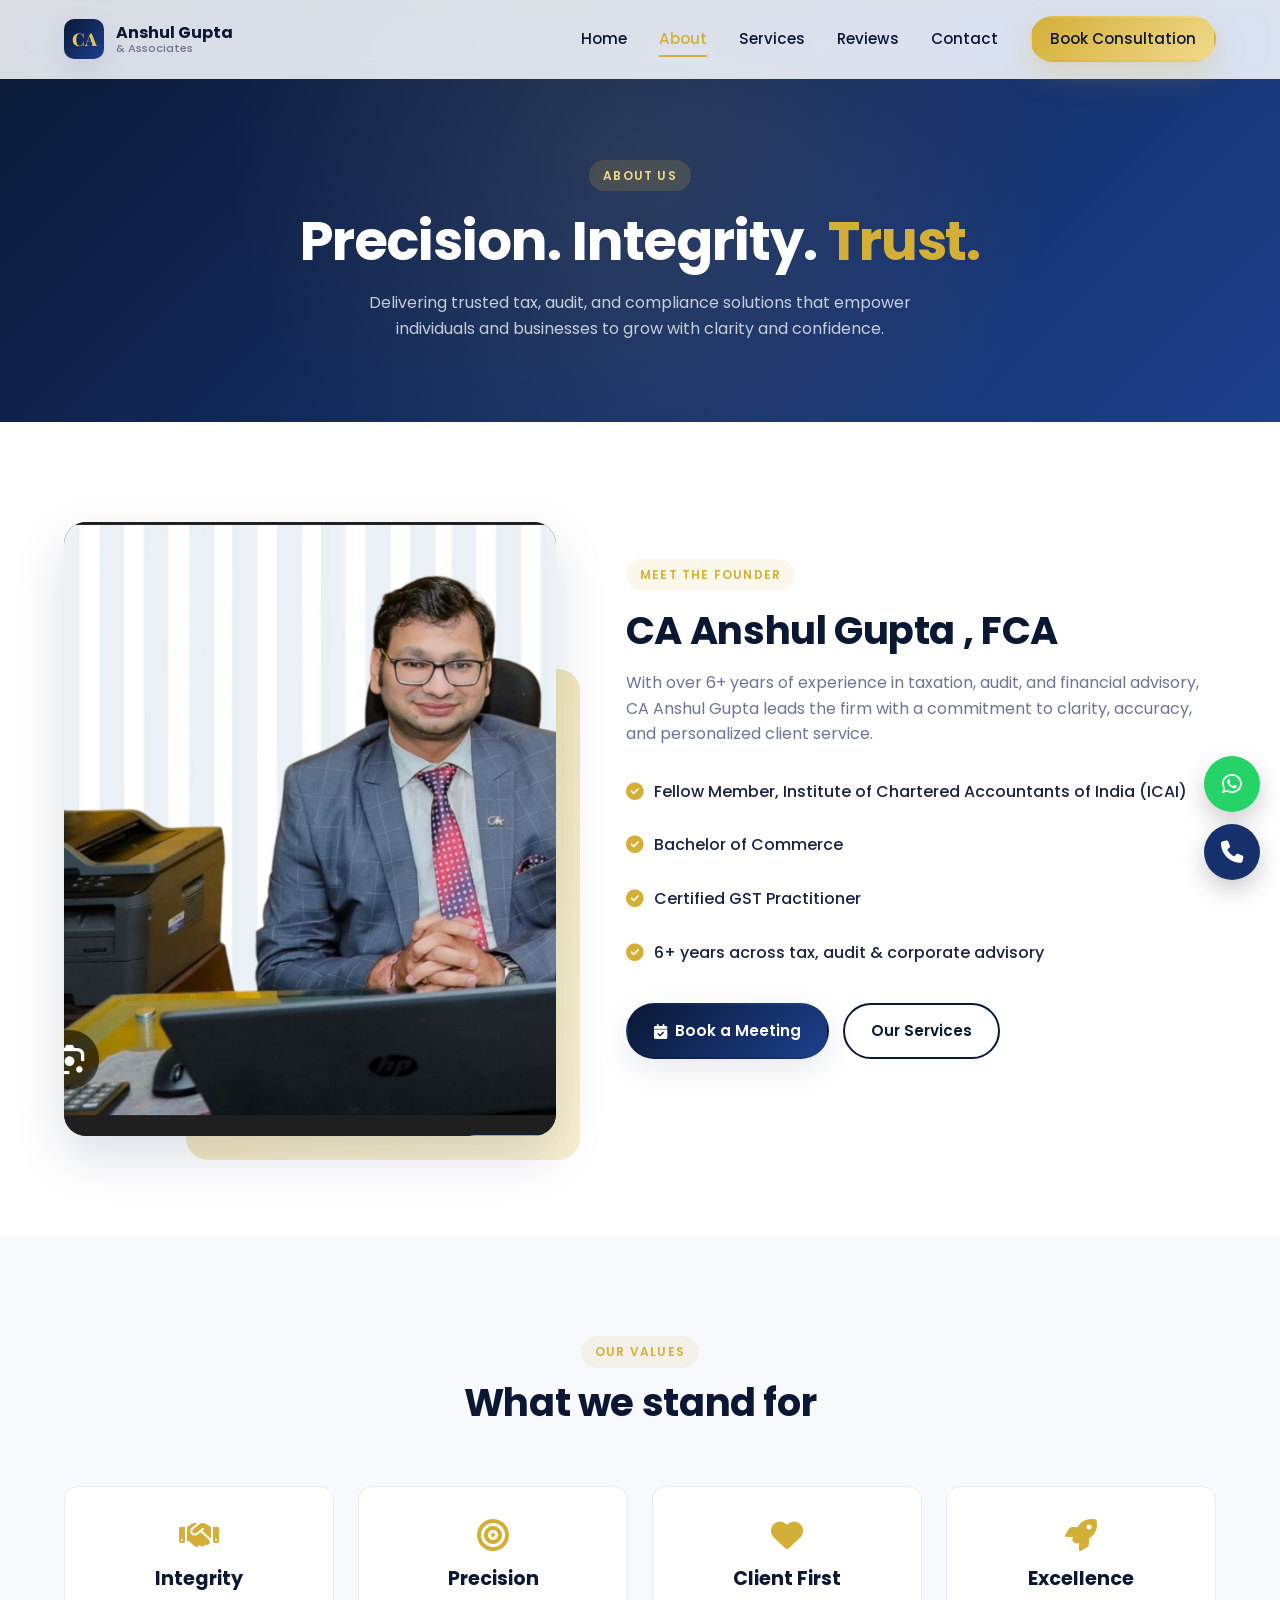
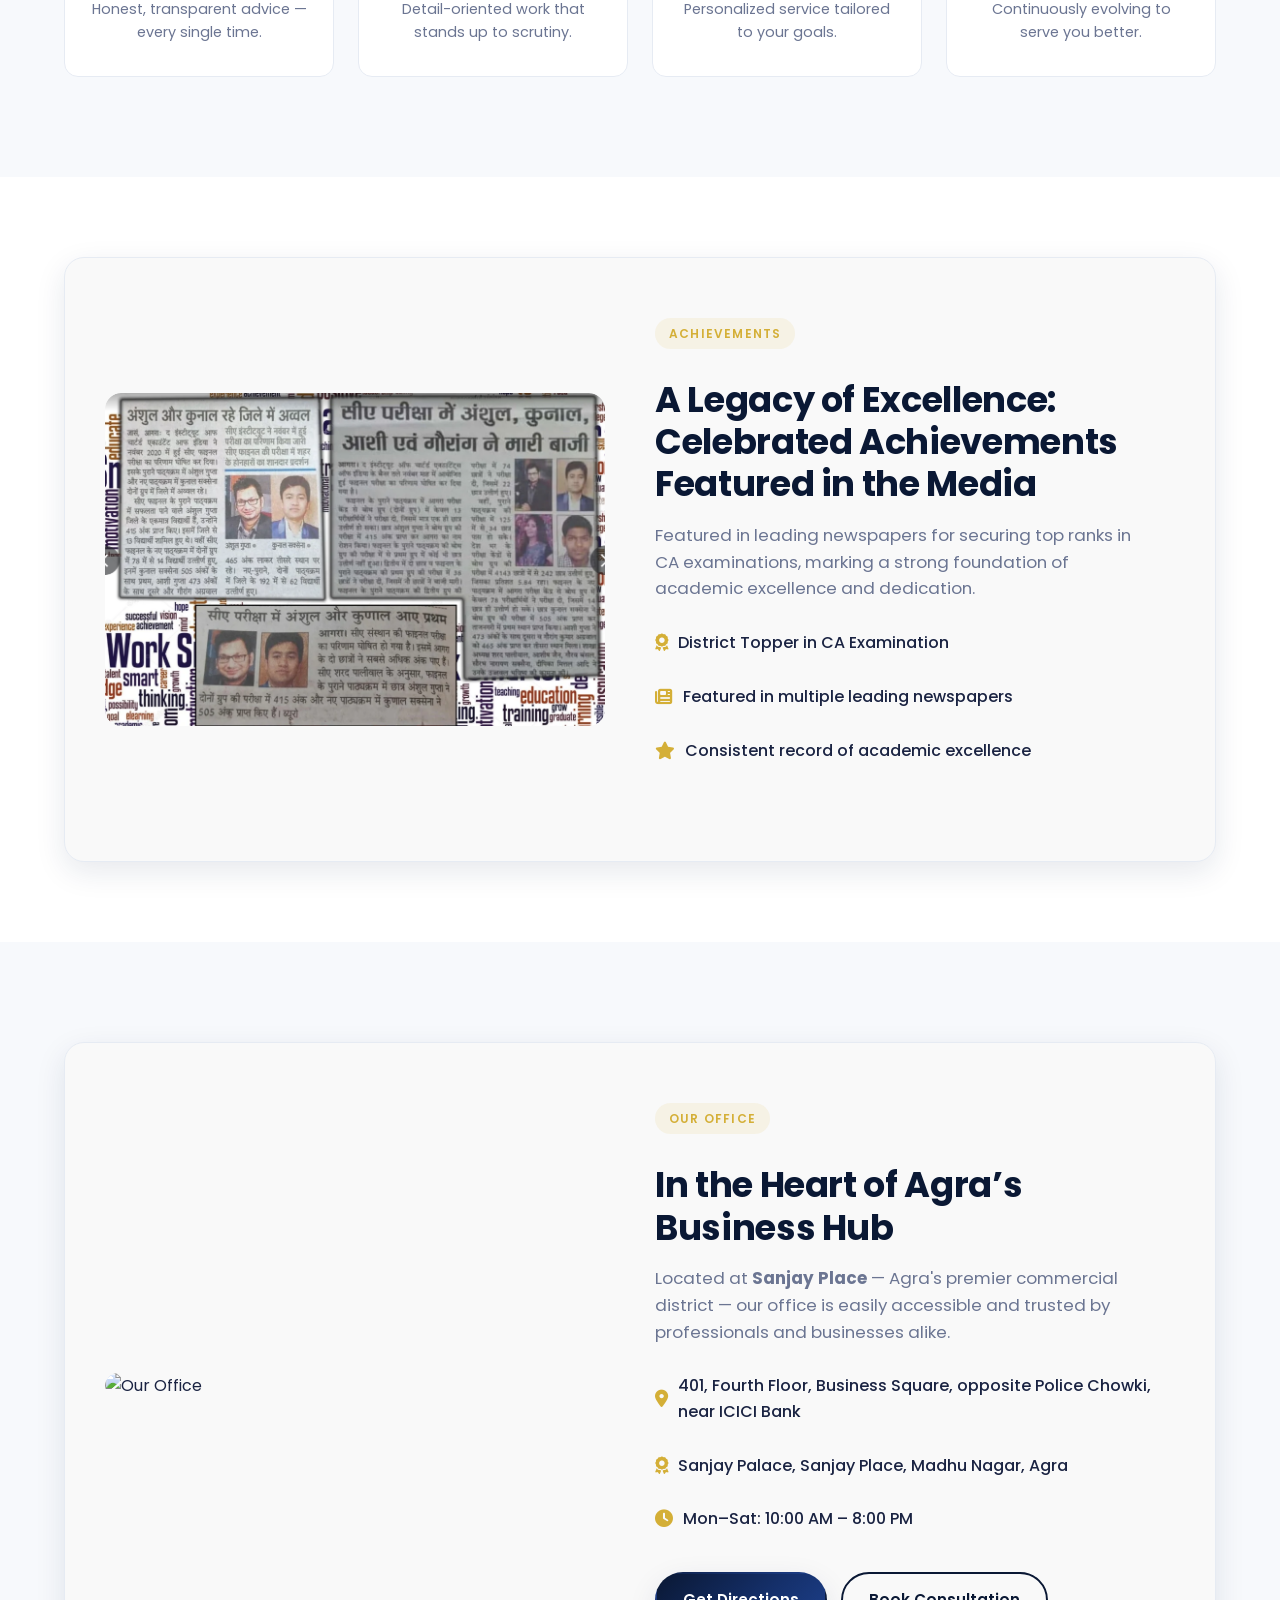
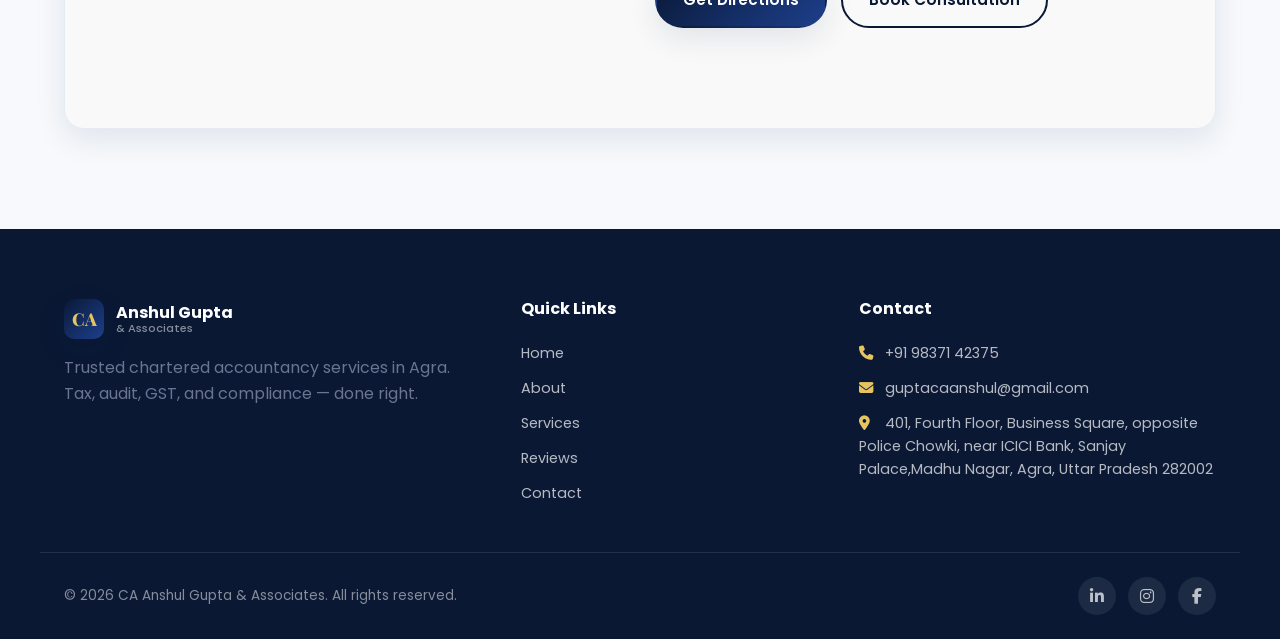
==== commit 3205d8e8: "updates" ====
--- a/about.html
+++ b/about.html
@@ -204,21 +204,21 @@
           <li><a href="tel:+919837142375"><i class="fa-solid fa-phone"></i> +91 98371 42375</a></li>
           <li><a href="mailto:guptacaanshul@gmail.com"><i class="fa-solid fa-envelope"></i> guptacaanshul@gmail.com</a>
           </li>
-          <li><i class="fa-solid fa-location-dot"></i> 408, Fourth Floor, Maruti Plaza, Sanjay Place, Agra</li>
+          <li><i class="fa-solid fa-location-dot"></i> 401, Fourth Floor, Business Square, opposite Police Chowki, near ICICI Bank, Sanjay Palace,Madhu Nagar, Agra, Uttar Pradesh 282002</li>
         </ul>
       </div>
     </div>
     <div class="container foot-bottom">
       <small>© <span id="year"></span> CA Anshul Gupta & Associates. All rights reserved.</small>
       <div class="socials">
-        <a href="#" aria-label="LinkedIn"><i class="fa-brands fa-linkedin-in"></i></a>
+        <a href="https://www.linkedin.com/in/guptacaanshul/" target="_blank" rel="noopener" aria-label="LinkedIn"><i class="fa-brands fa-linkedin-in"></i></a>
         <a href="#" aria-label="Instagram"><i class="fa-brands fa-instagram"></i></a>
         <a href="#" aria-label="Facebook"><i class="fa-brands fa-facebook-f"></i></a>
       </div>
     </div>
   </footer>
 
-  <a href="https://wa.me/91-9837142375" target="_blank" rel="noopener" class="float-btn float-wa" aria-label="WhatsApp">
+  <a href="https://wa.me/919837142375" target="_blank" rel="noopener" class="float-btn float-wa" aria-label="WhatsApp">
     <i class="fa-brands fa-whatsapp"></i>
   </a>
   <a href="tel:+91-9837142375" class="float-btn float-call" aria-label="Call">
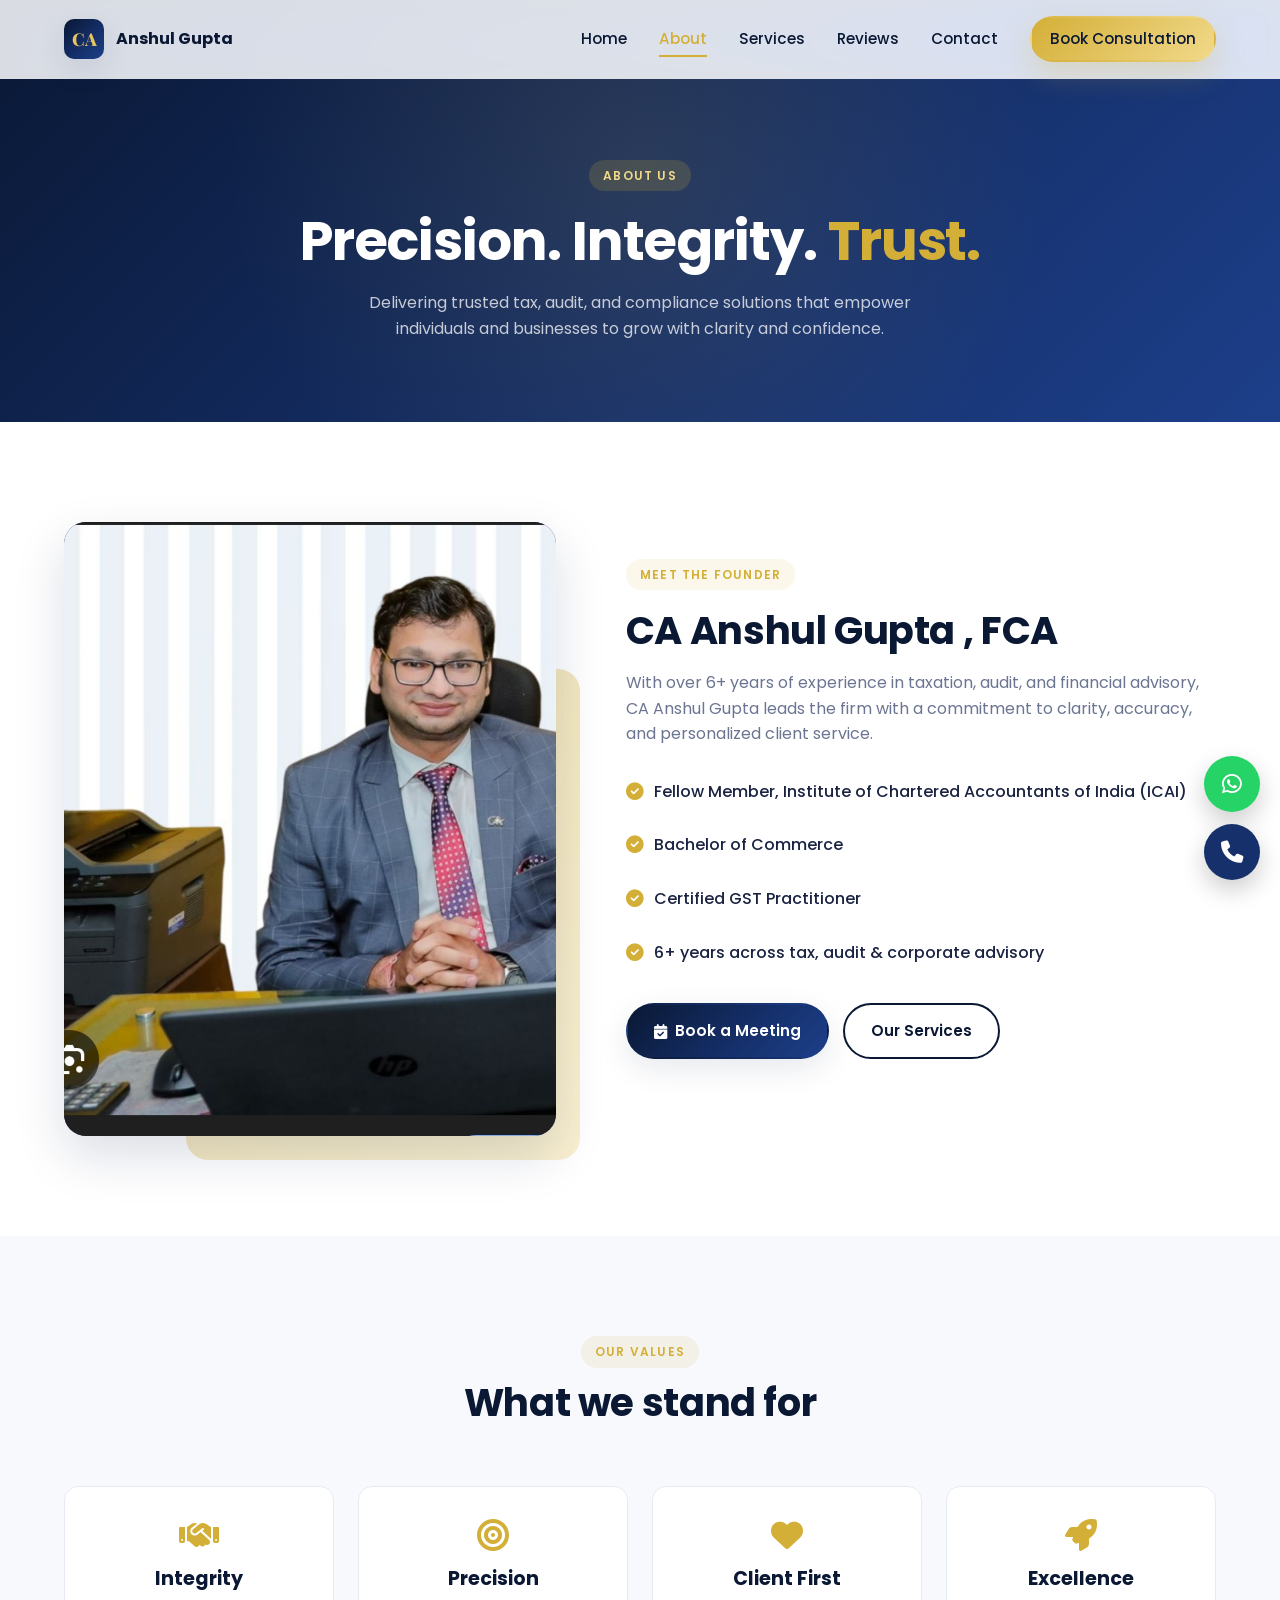
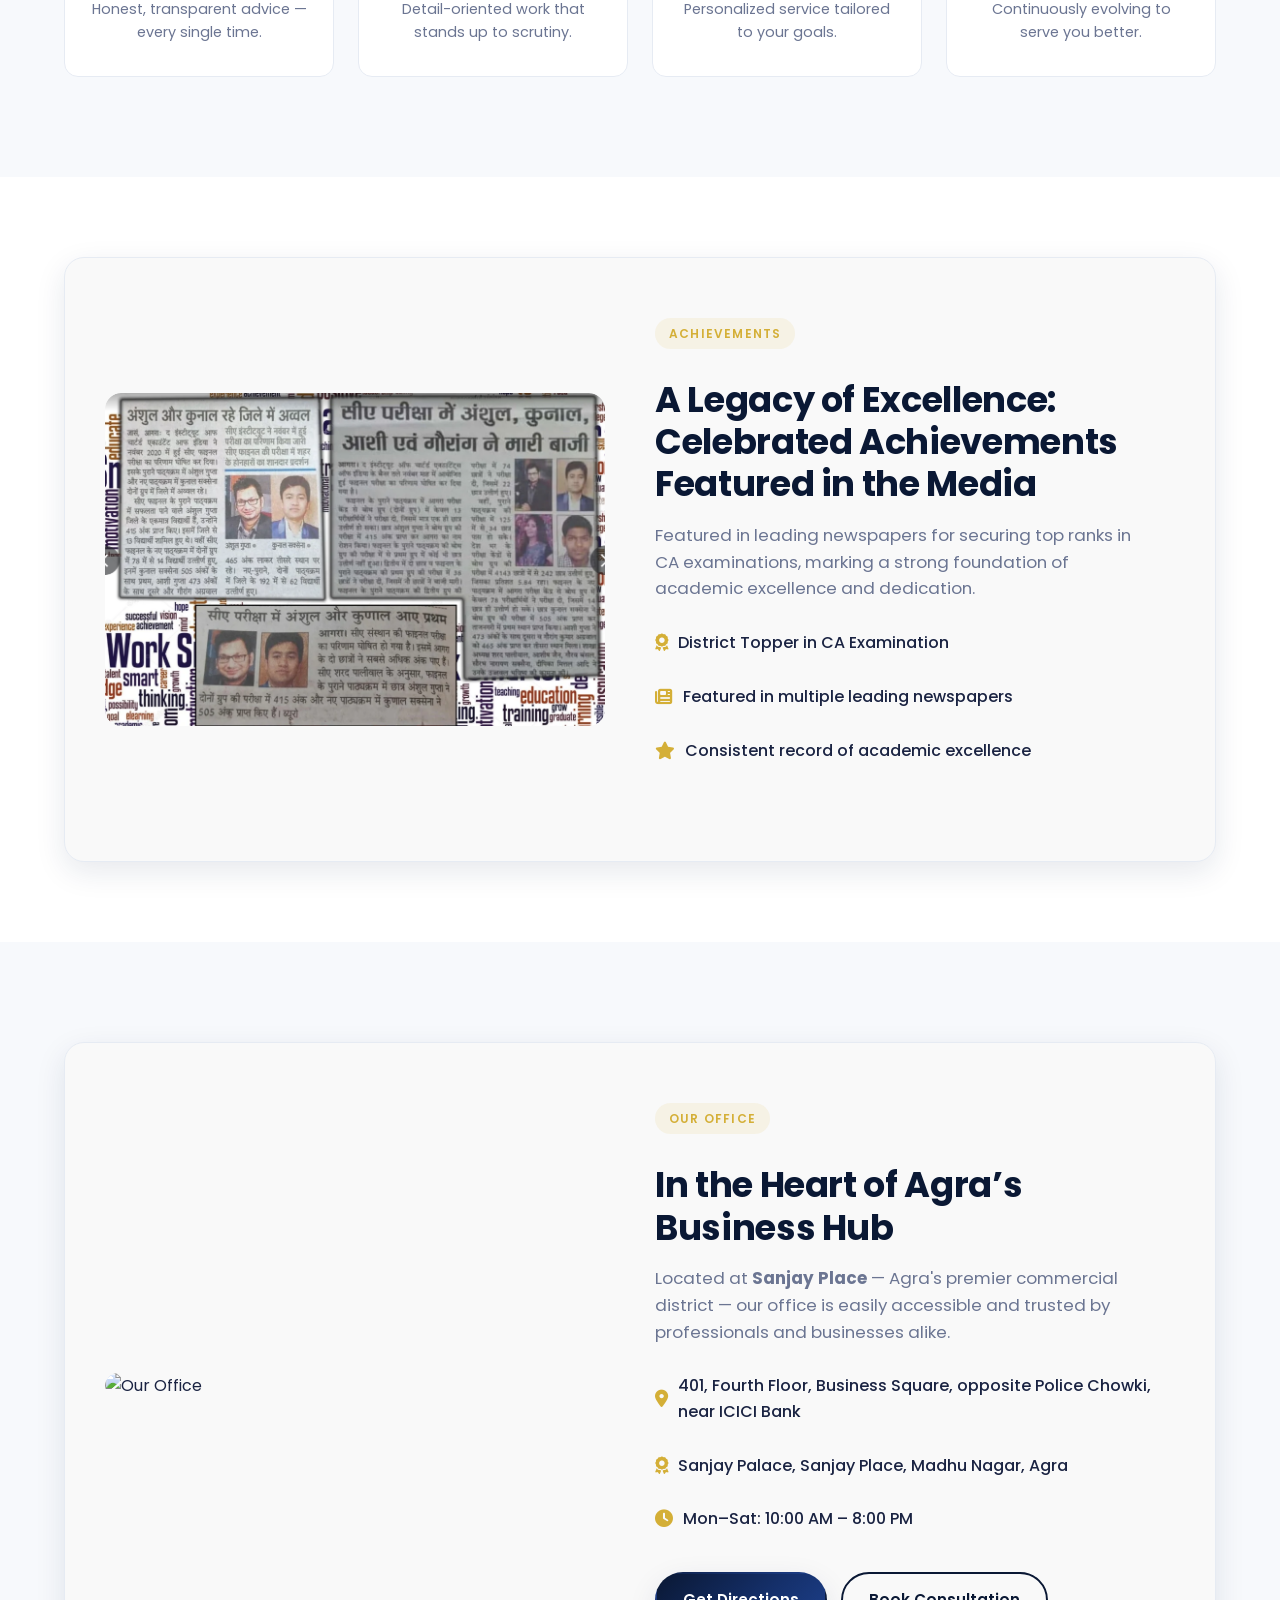
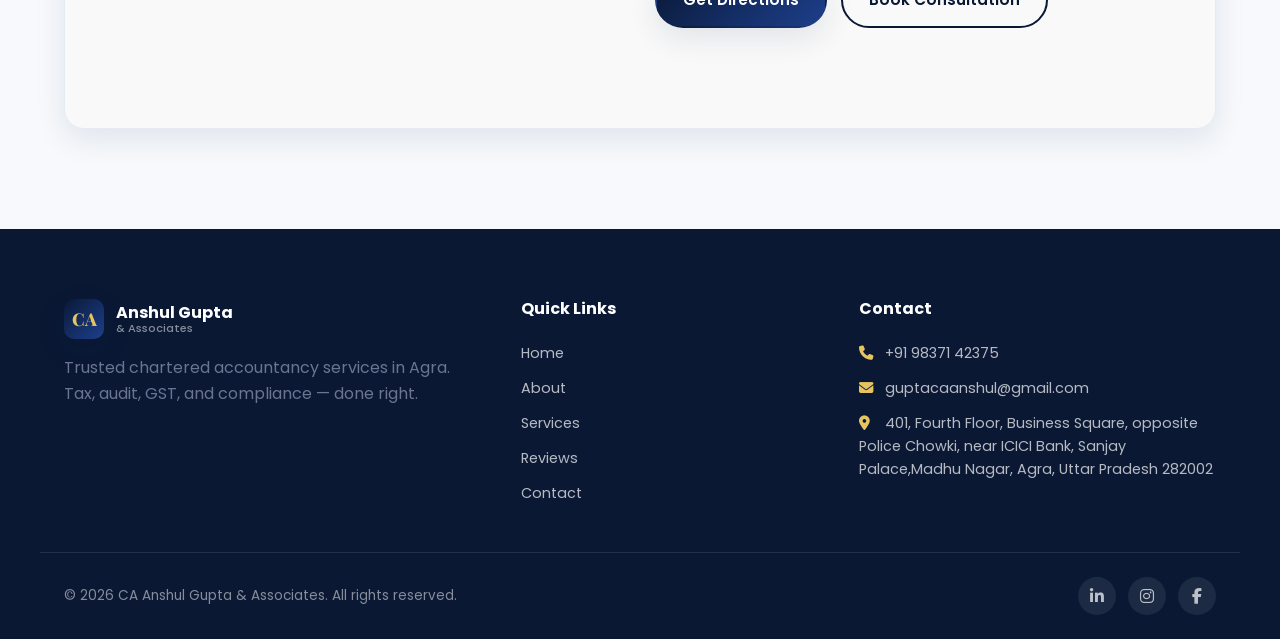
==== commit e27ba14a: "updates" ====
--- a/about.html
+++ b/about.html
@@ -20,7 +20,7 @@
     <div class="container nav-inner">
       <a href="index.html" class="brand">
         <span class="brand-mark">CA</span>
-        <span class="brand-text">Anshul Gupta <small>& Associates</small></span>
+        <span class="brand-text">Anshul Gupta </span>
       </a>
       <nav class="nav-links" id="navLinks">
         <a href="index.html">Home</a>
